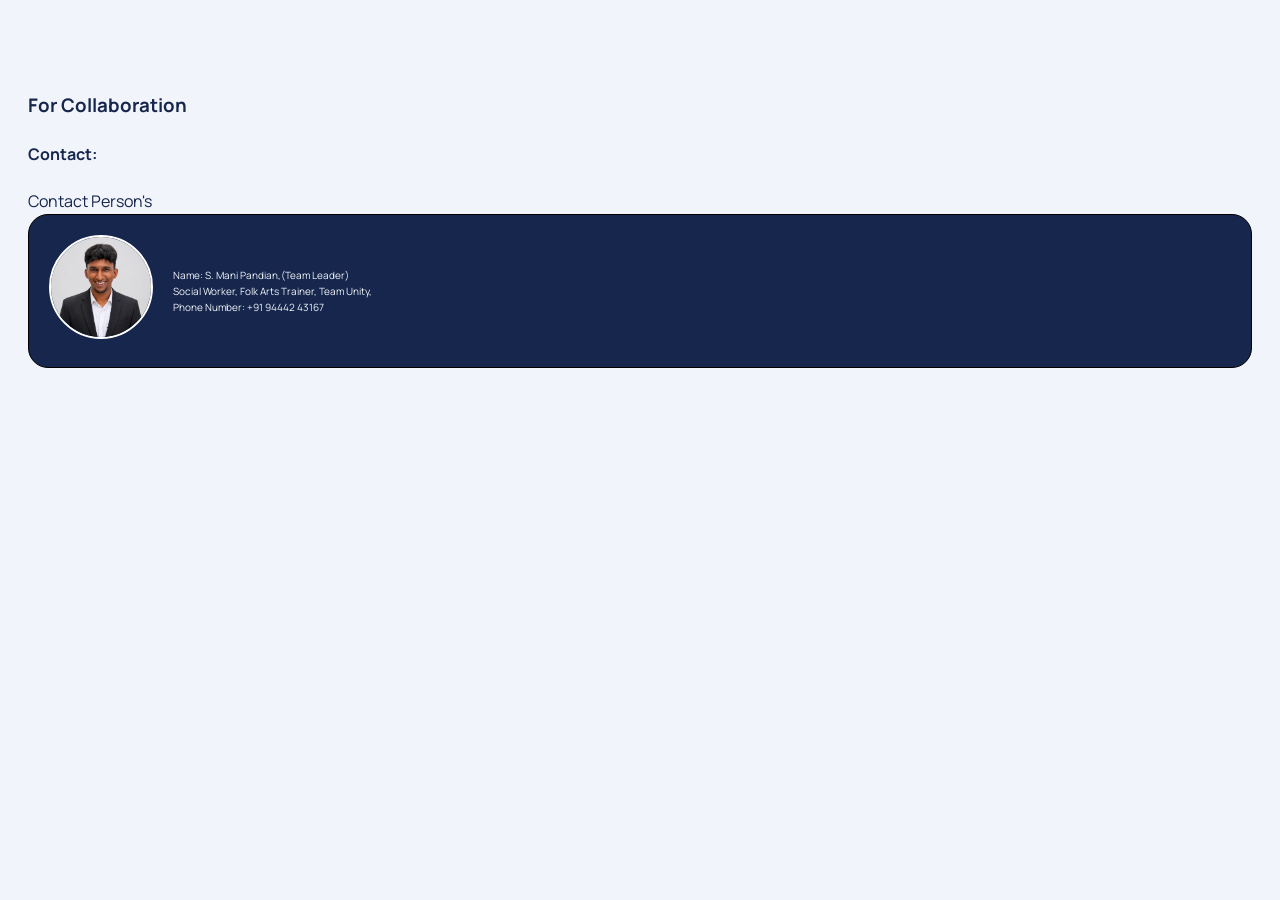
==== collaborator.html @ f11c8aee "Add files via upload" ====
<!DOCTYPE html>
<html lang="en">
<head>
  <meta charset="UTF-8">
  <meta name="viewport" content="width=device-width, initial-scale=1.0">
  <title>TEAM UNITY | Collaborators</title>
  <link rel="icon" type="image/png" href="src/UNITY_LOGO_512x512.png">

  <link rel="preconnect" href="https://fonts.googleapis.com">
  <link rel="preconnect" href="https://fonts.gstatic.com" crossorigin>
  <link href="https://fonts.googleapis.com/css2?family=Manrope:wght@400;600;700;800&family=Space+Grotesk:wght@500;600;700&display=swap" rel="stylesheet">

  <link rel="stylesheet" href="styles/collaborator.css">
</head>
<body>
  <main class="collab-page">
    <header class="collab-header">
      <p class="collab-eyebrow" id="collabEyebrow"></p>
      <h1 id="collabTitle"></h1>
      <p class="collab-intro" id="collabIntro"></p>
    </header>

    <section class="collab-list" id="collabList"></section>

    <p class="collab-empty" id="collabEmpty" hidden>No collaborators listed yet.</p>
  
    <div class="Team-details">
      <h3>For Collaboration</h3>
      <h4>Contact:</h4>
      Contact Person's
      <div class="colab-detail-1" id="mp-anna">
        <div class="details-MP profile">
          <img src="src/MP-anna.jpg">
        </div>
        <div class="details-contact">
          <p>
            Name: S. Mani Pandian,(Team Leader)<br>
            Social Worker, Folk Arts Trainer, Team Unity,<br>
            Phone Number: +91 94442 43167<br>
          </p>
        </div>
      </div>
    </div>
  </main>

  <script src="data/team-data.js"></script>
  <script src="scripts/collaborator.js"></script>
</body>
</html>
---- styles/collaborator.css ----
/* =========================================================
   TEAM UNITY — Collaborator popup + team page
   Used by index.html (popup) and collaborator.html (content)
========================================================= */

:root {
  --blue: #3354A5;
  --blue-700: #24407f;
  --blue-900: #16264c;
  --blue-100: #dde4f3;
  --blue-050: #f1f4fa;
  --yellow: #E6E196;
  --yellow-600: #c9c36f;
  --yellow-050: #faf9ee;
  --paper: #fdfdfa;
  --radius: 14px;
}

/* ---------- POPUP (lives inside index.html) ---------- */

.collab-overlay {
  position: fixed;
  inset: 0;
  display: none;
  align-items: center;
  justify-content: center;
  padding: 16px;
  background: rgba(16, 28, 56, .6);
  z-index: 9999;
}

.collab-overlay.active {
  display: flex;
  animation: collabFade .25s ease;
}

.collab-popup {
  position: relative;
  width: min(860px, 100%);
  height: min(720px, 90vh);
  background: #fff;
  border-radius: 20px;
  overflow: hidden;
  box-shadow: 0 20px 60px rgba(0, 0, 0, .4);
  animation: collabPop .25s ease;
}

.collab-frame {
  width: 100%;
  height: 100%;
  border: 0;
  display: block;
}

.collab-close {
  position: absolute;
  top: 12px;
  right: 12px;
  z-index: 10;
  width: 36px;
  height: 36px;
  border: none;
  border-radius: 50%;
  background: rgba(22, 38, 76, .85);
  color: #fff;
  font-size: 24px;
  line-height: 1;
  cursor: pointer;
}

.collab-close:hover { background: #000; }

@keyframes collabFade {
  from { opacity: 0; }
  to   { opacity: 1; }
}

@keyframes collabPop {
  from { opacity: 0; transform: scale(.94); }
  to   { opacity: 1; transform: scale(1); }
}

/* ---------- TEAM PAGE (lives inside collaborator.html) ---------- */

html, body {
  margin: 0;
  height: 100%;
}

body {
  font-family: 'Manrope', sans-serif;
  color: var(--blue-900);
  background: var(--paper);
  line-height: 1.6;
  -webkit-font-smoothing: antialiased;
}

.collab-page {
  min-height: 100%;
  box-sizing: border-box;
  padding: 40px 28px 48px;
  background: var(--blue-050);
}

.collab-header {
  max-width: 760px;
  margin: 0 auto 32px;
  text-align: center;
}

.collab-eyebrow {
  font-family: 'Space Grotesk', sans-serif;
  font-size: .78rem;
  letter-spacing: .08em;
  color: var(--blue);
  margin: 0 0 10px;
}

.collab-header h1 {
  font-family: 'Space Grotesk', sans-serif;
  font-size: clamp(1.6rem, 4vw, 2.2rem);
  line-height: 1.15;
  color: var(--blue-900);
  margin: 0 0 12px;
}

.collab-intro {
  color: var(--blue-700);
  font-size: 1rem;
  margin: 0;
}

.collab-list {
  max-width: 980px;
  margin: 0 auto;
  display: grid;
  grid-template-columns: repeat(auto-fill, minmax(260px, 1fr));
  gap: 20px;
}

.collab-card {
  display: flex;
  flex-direction: column;
  align-items: center;
  text-align: center;
  gap: 14px;
  padding: 28px 22px;
  background: var(--paper);
  border: 1px solid var(--blue-100);
  border-radius: var(--radius);
  transition: transform .3s ease, border-color .3s ease, box-shadow .3s ease;
}

.collab-card:hover {
  transform: translateY(-4px);
  border-color: var(--yellow-600);
  box-shadow: 0 16px 28px -18px rgba(22, 38, 76, .35);
}

.collab-avatar {
  width: 88px;
  height: 88px;
  border-radius: 50%;
  overflow: hidden;
  background: var(--yellow);
  display: grid;
  place-items: center;
  border: 3px solid var(--yellow-050);
}

.collab-avatar img {
  width: 100%;
  height: 100%;
  object-fit: cover;
}

.collab-avatar span {
  font-family: 'Space Grotesk', sans-serif;
  font-weight: 700;
  font-size: 1.6rem;
  color: var(--blue-900);
}

.collab-info h2 {
  font-family: 'Space Grotesk', sans-serif;
  font-size: 1.15rem;
  color: var(--blue-900);
  margin: 0 0 4px;
}

.collab-role {
  font-size: .85rem;
  font-weight: 700;
  color: var(--blue);
  margin: 0 0 10px;
}

.collab-bio {
  font-size: .9rem;
  color: var(--blue-700);
  margin: 0;
}

.collab-links {
  display: flex;
  flex-wrap: wrap;
  justify-content: center;
  gap: 8px;
  margin-top: 16px;
}

.collab-links a {
  font-size: .8rem;
  font-weight: 700;
  padding: 6px 14px;
  border-radius: 999px;
  border: 1.5px solid var(--blue-100);
  color: var(--blue-900);
  transition: background .25s ease, color .25s ease, border-color .25s ease;
}

.collab-links a:hover {
  background: var(--blue);
  border-color: var(--blue);
  color: var(--yellow-050);
}

.collab-empty {
  text-align: center;
  color: var(--blue-700);
  margin-top: 40px;
}

.collab-empty[hidden] { display: none; }

@media (max-width: 600px) {
  .collab-page { padding: 28px 18px 36px; }
}

.colab-detail-1{
  border: 1px solid #000;
  display: flex;
  border-radius: 20px;
  width: max-content , -20px;
  background-color: #16264c;
  color: #f1f4fa;
}

.profile img{
  height: 100px;
  border-radius: 50%;
  margin: 20px;
  border: 2px solid #fff;
}

.details-contact{
  display: flex;
  flex-direction: row;
  align-items: center;
  padding-right: 20px;
  font-size: 10px;
}
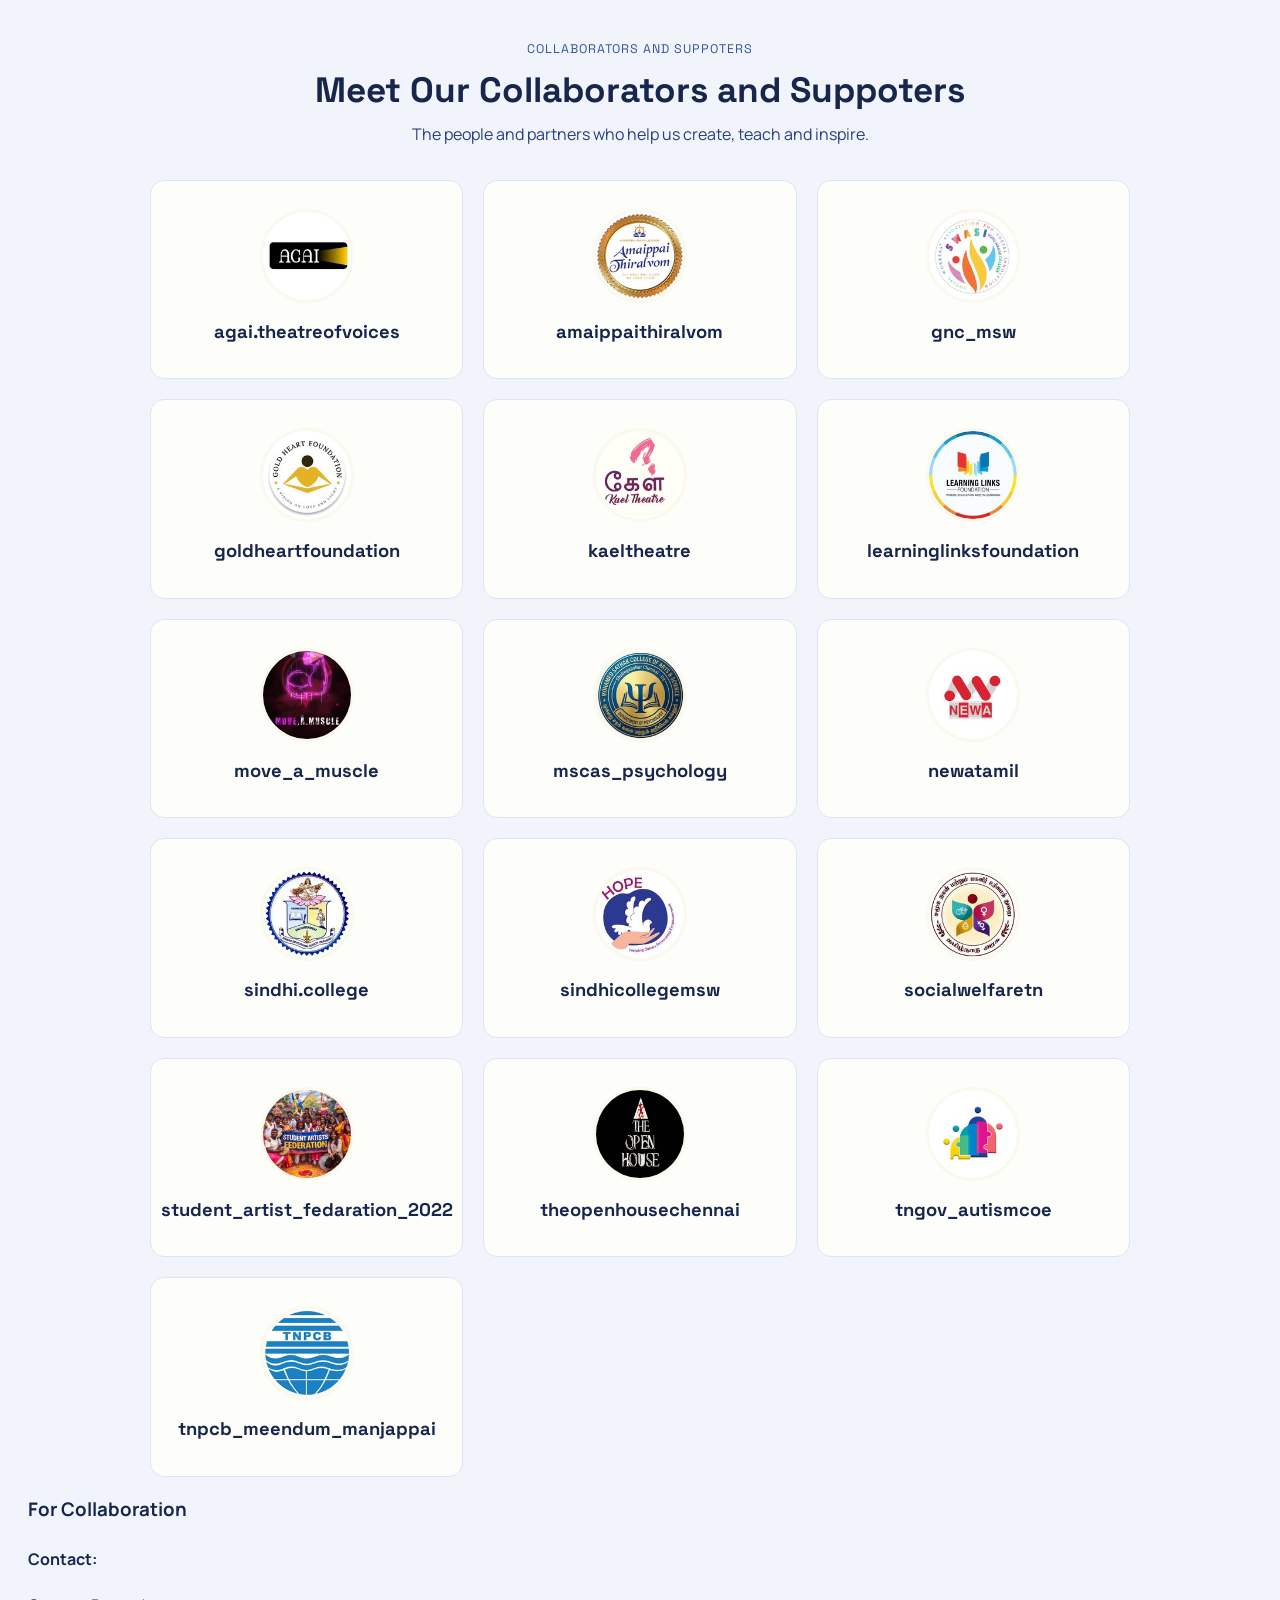
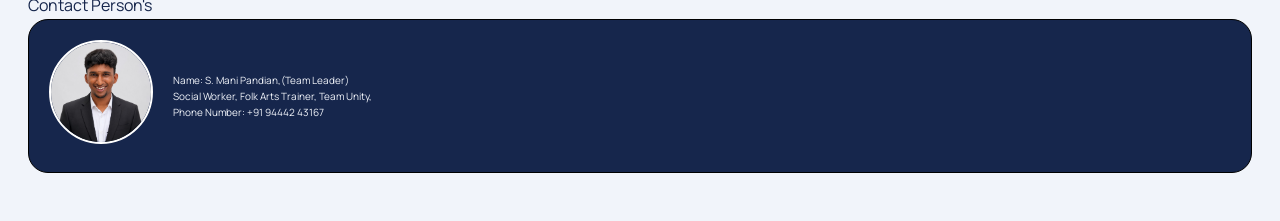
==== commit f35404fd: "push sitemap final" ====
--- a/collaborator.html
+++ b/collaborator.html
@@ -5,6 +5,9 @@
   <meta name="viewport" content="width=device-width, initial-scale=1.0">
   <title>TEAM UNITY | Collaborators</title>
   <link rel="icon" type="image/png" href="src/UNITY_LOGO_512x512.png">
+
+  <link rel="canonical"
+          href="https://teamunity62.vercel.app/collaborator.html">
 
   <link rel="preconnect" href="https://fonts.googleapis.com">
   <link rel="preconnect" href="https://fonts.gstatic.com" crossorigin>
